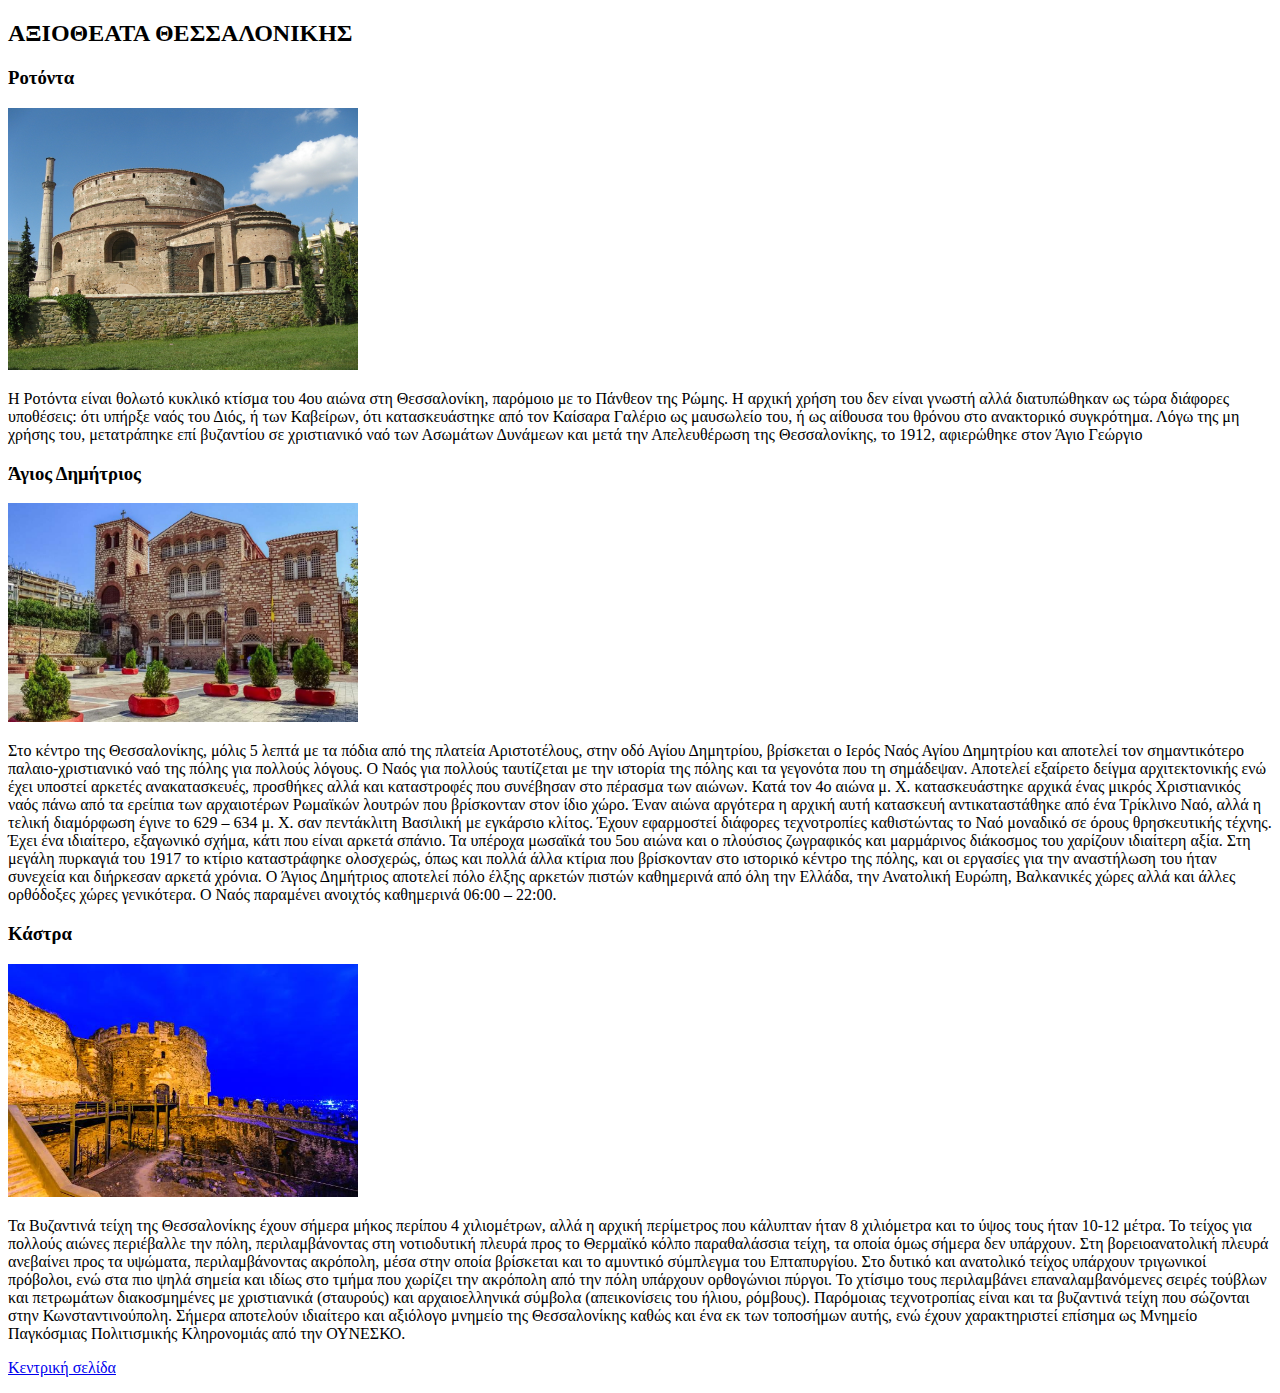
==== axiotheata.html @ b4fc7312 "Add files via upload" ====
<!DOCTYPE html>
<html>
<head>
  <meta charset="utf-8">
  <meta name="viewport" content="width=device-width">
  <title>θεσσαλονικη οδηγος πόλης, αξιοθέατα, διασκέδαση</title>
</head>
<body>
  <h2>ΑΞΙΟΘΕΑΤΑ ΘΕΣΣΑΛΟΝΙΚΗΣ</h2>
  <h3>Ροτόντα</h3>
  <p> <img src="rotonta.jpg" alt"ροτόντα" width="350px"></p>
  <p>H Ροτόντα είναι θολωτό κυκλικό κτίσμα του 4ου αιώνα στη Θεσσαλονίκη, παρόμοιο με το Πάνθεον της Ρώμης. Η αρχική χρήση του δεν είναι γνωστή αλλά διατυπώθηκαν ως τώρα διάφορες υποθέσεις: ότι υπήρξε ναός του Διός, ή των Καβείρων, ότι κατασκευάστηκε από τον Καίσαρα Γαλέριο ως μαυσωλείο του, ή ως αίθουσα του θρόνου στο ανακτορικό συγκρότημα. Λόγω της μη χρήσης του, μετατράπηκε επί βυζαντίου σε χριστιανικό ναό των Ασωμάτων Δυνάμεων και μετά την Απελευθέρωση της Θεσσαλονίκης, το 1912, αφιερώθηκε στον Άγιο Γεώργιο
  </p>
  <h3>Άγιος Δημήτριος</h3>
  <p> <img src="dimitrios.jpg" alt"Άγιος Δημήτριος" width="350px"></p>
  <p>Στο κέντρο της Θεσσαλονίκης, μόλις 5 λεπτά με τα πόδια από της πλατεία Αριστοτέλους, στην οδό Αγίου Δημητρίου, βρίσκεται ο Ιερός Ναός Αγίου Δημητρίου και αποτελεί τον σημαντικότερο παλαιο-χριστιανικό ναό της πόλης για πολλούς λόγους.
Ο Ναός για πολλούς ταυτίζεται με την ιστορία της πόλης και τα γεγονότα που τη σημάδεψαν.

Αποτελεί εξαίρετο δείγμα αρχιτεκτονικής ενώ έχει υποστεί αρκετές ανακατασκευές, προσθήκες αλλά και καταστροφές που συνέβησαν στο πέρασμα των αιώνων.

Κατά τον 4ο αιώνα μ. Χ. κατασκευάστηκε αρχικά ένας μικρός Χριστιανικός ναός πάνω από τα ερείπια των αρχαιοτέρων Ρωμαϊκών λουτρών που βρίσκονταν στον ίδιο χώρο. Έναν αιώνα αργότερα η αρχική αυτή κατασκευή αντικαταστάθηκε από ένα Τρίκλινο Ναό, αλλά η τελική διαμόρφωση έγινε το 629 – 634 μ. Χ. σαν πεντάκλιτη Βασιλική με εγκάρσιο κλίτος.

Έχουν εφαρμοστεί διάφορες τεχνοτροπίες καθιστώντας το Ναό μοναδικό σε όρους θρησκευτικής τέχνης. Έχει ένα ιδιαίτερο, εξαγωνικό σχήμα, κάτι που είναι αρκετά σπάνιο. Τα υπέροχα μωσαϊκά του 5ου αιώνα και ο πλούσιος ζωγραφικός και μαρμάρινος διάκοσμος του χαρίζουν ιδιαίτερη αξία.

Στη μεγάλη πυρκαγιά του 1917 το κτίριο καταστράφηκε ολοσχερώς, όπως και πολλά άλλα κτίρια που βρίσκονταν στο ιστορικό κέντρο της πόλης, και οι εργασίες για την αναστήλωση του ήταν συνεχεία και διήρκεσαν αρκετά χρόνια.

Ο Άγιος Δημήτριος αποτελεί πόλο έλξης αρκετών πιστών καθημερινά από όλη την Ελλάδα, την Ανατολική Ευρώπη, Βαλκανικές χώρες αλλά και άλλες ορθόδοξες χώρες γενικότερα.

Ο Ναός παραμένει ανοιχτός καθημερινά 06:00 – 22:00.
</p>
  <h3>Κάστρα</h3>
  <p> <img src="kastra.jpg" alt"Κάστρα Θεσσαλονίκης" width="350px"></p>
<p>  Τα Βυζαντινά τείχη της Θεσσαλονίκης έχουν σήμερα μήκος περίπου 4 χιλιομέτρων, αλλά η αρχική περίμετρος που κάλυπταν ήταν 8 χιλιόμετρα και το ύψος τους ήταν 10-12 μέτρα. Το τείχος για πολλούς αιώνες περιέβαλλε την πόλη, περιλαμβάνοντας στη νοτιοδυτική πλευρά προς το Θερμαϊκό κόλπο παραθαλάσσια τείχη, τα οποία όμως σήμερα δεν υπάρχουν. Στη βορειοανατολική πλευρά ανεβαίνει προς τα υψώματα, περιλαμβάνοντας ακρόπολη, μέσα στην οποία βρίσκεται και το αμυντικό σύμπλεγμα του Επταπυργίου.

Στο δυτικό και ανατολικό τείχος υπάρχουν τριγωνικοί πρόβολοι, ενώ στα πιο ψηλά σημεία και ιδίως στο τμήμα που χωρίζει την ακρόπολη από την πόλη υπάρχουν ορθογώνιοι πύργοι. Το χτίσιμο τους περιλαμβάνει επαναλαμβανόμενες σειρές τούβλων και πετρωμάτων διακοσμημένες με χριστιανικά (σταυρούς) και αρχαιοελληνικά σύμβολα (απεικονίσεις του ήλιου, ρόμβους). Παρόμοιας τεχνοτροπίας είναι και τα βυζαντινά τείχη που σώζονται στην Κωνσταντινούπολη.

Σήμερα αποτελούν ιδιαίτερο και αξιόλογο μνημείο της Θεσσαλονίκης καθώς και ένα εκ των τοποσήμων αυτής, ενώ έχουν χαρακτηριστεί επίσημα ως Μνημείο Παγκόσμιας Πολιτισμικής Κληρονομιάς από την ΟΥΝΕΣΚΟ. </p>
  <p>
  <a href="index.html">Κεντρική σελίδα</a>
  </p>
  </body>
</html>
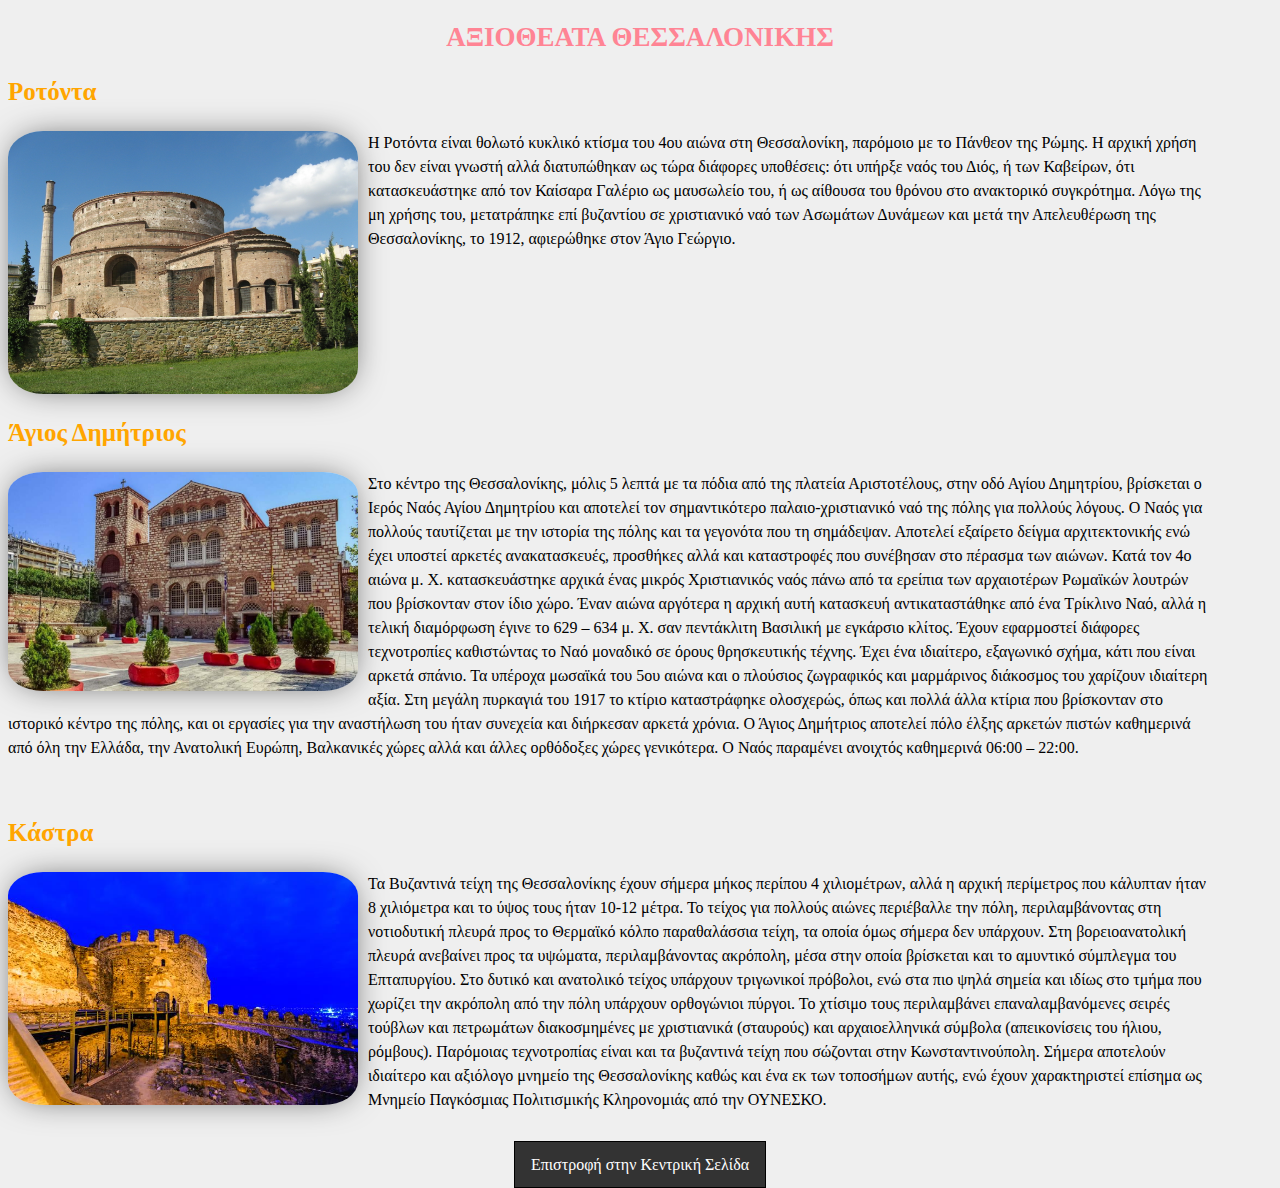
==== commit b779cca9: "Add files via upload" ====
--- a/axiotheata.html
+++ b/axiotheata.html
@@ -4,39 +4,43 @@
   <meta charset="utf-8">
   <meta name="viewport" content="width=device-width">
   <title>θεσσαλονικη οδηγος πόλης, αξιοθέατα, διασκέδαση</title>
-</head>
+  <link rel="stylesheet" href="style.css">
+  </head>
 <body>
+<header>
   <h2>ΑΞΙΟΘΕΑΤΑ ΘΕΣΣΑΛΟΝΙΚΗΣ</h2>
+  </header>
+  <article>
   <h3>Ροτόντα</h3>
-  <p> <img src="rotonta.jpg" alt"ροτόντα" width="350px"></p>
-  <p>H Ροτόντα είναι θολωτό κυκλικό κτίσμα του 4ου αιώνα στη Θεσσαλονίκη, παρόμοιο με το Πάνθεον της Ρώμης. Η αρχική χρήση του δεν είναι γνωστή αλλά διατυπώθηκαν ως τώρα διάφορες υποθέσεις: ότι υπήρξε ναός του Διός, ή των Καβείρων, ότι κατασκευάστηκε από τον Καίσαρα Γαλέριο ως μαυσωλείο του, ή ως αίθουσα του θρόνου στο ανακτορικό συγκρότημα. Λόγω της μη χρήσης του, μετατράπηκε επί βυζαντίου σε χριστιανικό ναό των Ασωμάτων Δυνάμεων και μετά την Απελευθέρωση της Θεσσαλονίκης, το 1912, αφιερώθηκε στον Άγιο Γεώργιο
-  </p>
+  <img src="rotonta.jpg" alt"ροτόντα">
+  <p>H Ροτόντα είναι θολωτό κυκλικό κτίσμα του 4ου αιώνα στη Θεσσαλονίκη, παρόμοιο με το Πάνθεον της Ρώμης. Η αρχική χρήση του δεν είναι γνωστή αλλά διατυπώθηκαν ως τώρα διάφορες υποθέσεις: ότι υπήρξε ναός του Διός, ή των Καβείρων, ότι κατασκευάστηκε από τον Καίσαρα Γαλέριο ως μαυσωλείο του, ή ως αίθουσα του θρόνου στο ανακτορικό συγκρότημα. Λόγω της μη χρήσης του, μετατράπηκε επί βυζαντίου σε χριστιανικό ναό των Ασωμάτων Δυνάμεων και μετά την Απελευθέρωση της Θεσσαλονίκης, το 1912, αφιερώθηκε στον Άγιο Γεώργιο.
+  </article>
+  <br>
+  <article>
   <h3>Άγιος Δημήτριος</h3>
-  <p> <img src="dimitrios.jpg" alt"Άγιος Δημήτριος" width="350px"></p>
+  <img src="dimitrios.jpg" alt"Άγιος Δημήτριος">
   <p>Στο κέντρο της Θεσσαλονίκης, μόλις 5 λεπτά με τα πόδια από της πλατεία Αριστοτέλους, στην οδό Αγίου Δημητρίου, βρίσκεται ο Ιερός Ναός Αγίου Δημητρίου και αποτελεί τον σημαντικότερο παλαιο-χριστιανικό ναό της πόλης για πολλούς λόγους.
 Ο Ναός για πολλούς ταυτίζεται με την ιστορία της πόλης και τα γεγονότα που τη σημάδεψαν.
-
 Αποτελεί εξαίρετο δείγμα αρχιτεκτονικής ενώ έχει υποστεί αρκετές ανακατασκευές, προσθήκες αλλά και καταστροφές που συνέβησαν στο πέρασμα των αιώνων.
-
 Κατά τον 4ο αιώνα μ. Χ. κατασκευάστηκε αρχικά ένας μικρός Χριστιανικός ναός πάνω από τα ερείπια των αρχαιοτέρων Ρωμαϊκών λουτρών που βρίσκονταν στον ίδιο χώρο. Έναν αιώνα αργότερα η αρχική αυτή κατασκευή αντικαταστάθηκε από ένα Τρίκλινο Ναό, αλλά η τελική διαμόρφωση έγινε το 629 – 634 μ. Χ. σαν πεντάκλιτη Βασιλική με εγκάρσιο κλίτος.
-
 Έχουν εφαρμοστεί διάφορες τεχνοτροπίες καθιστώντας το Ναό μοναδικό σε όρους θρησκευτικής τέχνης. Έχει ένα ιδιαίτερο, εξαγωνικό σχήμα, κάτι που είναι αρκετά σπάνιο. Τα υπέροχα μωσαϊκά του 5ου αιώνα και ο πλούσιος ζωγραφικός και μαρμάρινος διάκοσμος του χαρίζουν ιδιαίτερη αξία.
-
 Στη μεγάλη πυρκαγιά του 1917 το κτίριο καταστράφηκε ολοσχερώς, όπως και πολλά άλλα κτίρια που βρίσκονταν στο ιστορικό κέντρο της πόλης, και οι εργασίες για την αναστήλωση του ήταν συνεχεία και διήρκεσαν αρκετά χρόνια.
-
 Ο Άγιος Δημήτριος αποτελεί πόλο έλξης αρκετών πιστών καθημερινά από όλη την Ελλάδα, την Ανατολική Ευρώπη, Βαλκανικές χώρες αλλά και άλλες ορθόδοξες χώρες γενικότερα.
-
 Ο Ναός παραμένει ανοιχτός καθημερινά 06:00 – 22:00.
-</p>
+</article>
+<br>
+<article>
   <h3>Κάστρα</h3>
-  <p> <img src="kastra.jpg" alt"Κάστρα Θεσσαλονίκης" width="350px"></p>
+  <img src="kastra.jpg" alt"Κάστρα Θεσσαλονίκης">
 <p>  Τα Βυζαντινά τείχη της Θεσσαλονίκης έχουν σήμερα μήκος περίπου 4 χιλιομέτρων, αλλά η αρχική περίμετρος που κάλυπταν ήταν 8 χιλιόμετρα και το ύψος τους ήταν 10-12 μέτρα. Το τείχος για πολλούς αιώνες περιέβαλλε την πόλη, περιλαμβάνοντας στη νοτιοδυτική πλευρά προς το Θερμαϊκό κόλπο παραθαλάσσια τείχη, τα οποία όμως σήμερα δεν υπάρχουν. Στη βορειοανατολική πλευρά ανεβαίνει προς τα υψώματα, περιλαμβάνοντας ακρόπολη, μέσα στην οποία βρίσκεται και το αμυντικό σύμπλεγμα του Επταπυργίου.
 
 Στο δυτικό και ανατολικό τείχος υπάρχουν τριγωνικοί πρόβολοι, ενώ στα πιο ψηλά σημεία και ιδίως στο τμήμα που χωρίζει την ακρόπολη από την πόλη υπάρχουν ορθογώνιοι πύργοι. Το χτίσιμο τους περιλαμβάνει επαναλαμβανόμενες σειρές τούβλων και πετρωμάτων διακοσμημένες με χριστιανικά (σταυρούς) και αρχαιοελληνικά σύμβολα (απεικονίσεις του ήλιου, ρόμβους). Παρόμοιας τεχνοτροπίας είναι και τα βυζαντινά τείχη που σώζονται στην Κωνσταντινούπολη.
 
 Σήμερα αποτελούν ιδιαίτερο και αξιόλογο μνημείο της Θεσσαλονίκης καθώς και ένα εκ των τοποσήμων αυτής, ενώ έχουν χαρακτηριστεί επίσημα ως Μνημείο Παγκόσμιας Πολιτισμικής Κληρονομιάς από την ΟΥΝΕΣΚΟ. </p>
-  <p>
-  <a href="index.html">Κεντρική σελίδα</a>
-  </p>
+  </article>
+  <br>
+  <footer>
+  <a href="index.html">Επιστροφή στην Κεντρική Σελίδα</a>
+  </footer>
   </body>
 </html>--- a/style.css
+++ b/style.css
@@ -0,0 +1,42 @@
+body{
+	font-family:verdana;
+font-family:20px;
+background-color:#efefef;
+}
+h2{
+	font-size:27px;
+	color:#ff8494;
+	}
+h3{
+	font-size:25px;
+	color:orange;
+}
+header, footer{
+	text-align:center;
+	margin:10px;
+}
+img{
+	width:350px;
+	border-radius:10%;
+	box-shadow:0px 0px 35px -10px rgba(0,0,0,0.75);
+	float:left;
+	margin-right:10px;
+}
+br{
+	clear:both;
+}
+p{
+	line-height:1.5em;
+	width:95%;
+}
+a{
+	text-decoration:none;
+	background-color:#333;
+	color:white;
+	padding:14px 16px;
+	border:1px solid black;
+}
+a:hover{
+	background-color:BLUE;
+}
+
